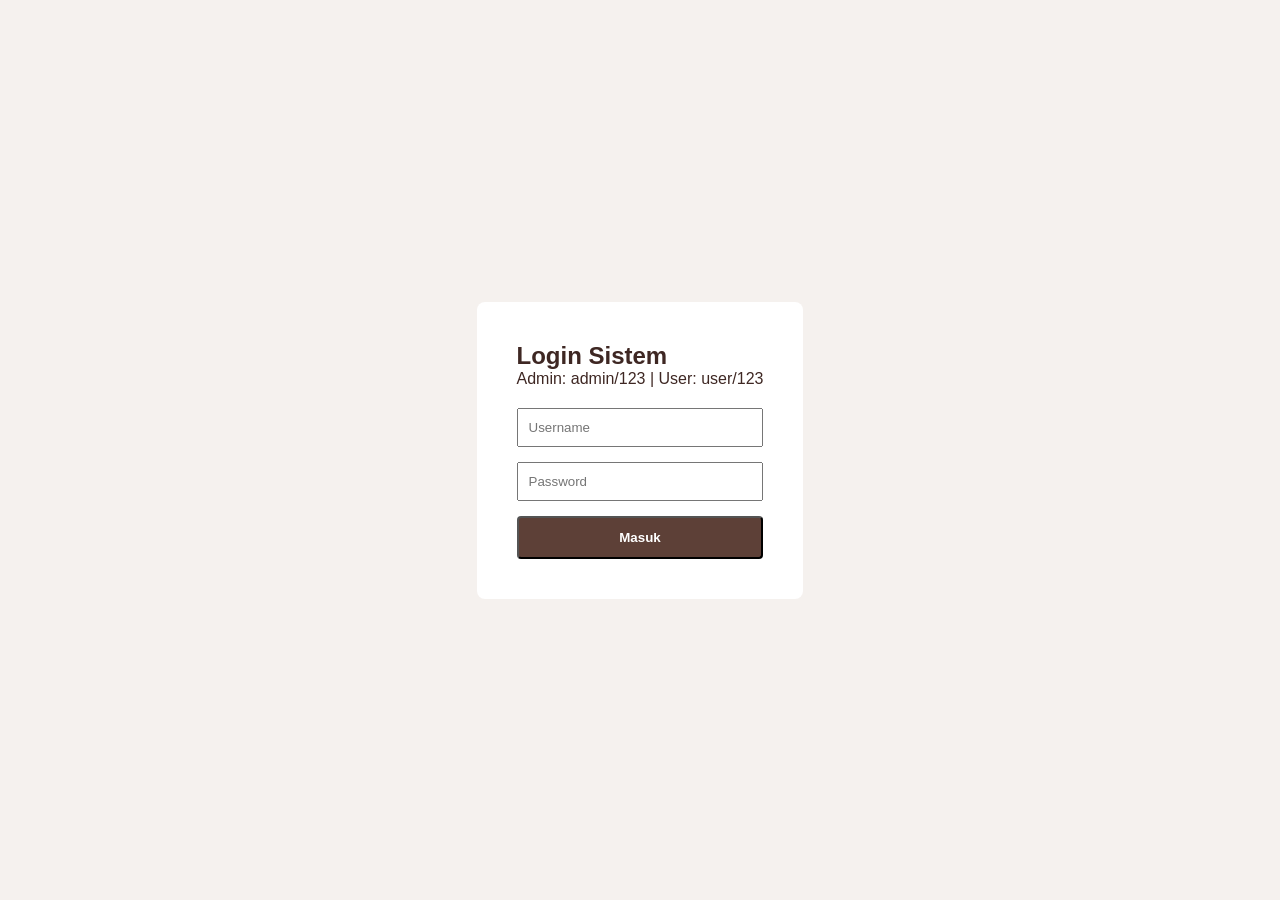
==== admin.html @ b9787762 "Upload pertama: UTS IA" ====
<!DOCTYPE html>
<html lang="id">
<head>
    <meta charset="UTF-8">
    <title>Admin Dashboard</title>
    <link rel="stylesheet" href="style.css">
</head>
<body>
    <header class="navbar">
        <div class="logo">Admin Panel</div>
        <nav class="nav-links">
            <a href="#" onclick="logout()">Logout</a>
        </nav>
    </header>

    <div style="padding: 40px 5%;">
        <h2>Tambah Barang (Create)</h2>
        <form id="form-add-product" style="display: flex; gap: 10px; margin-bottom: 30px;">
            <input type="text" id="prod-name" placeholder="Nama Barang" required>
            <input type="number" id="prod-price" placeholder="Harga" required>
            <select id="prod-cat">
                <option value="pria">Pria</option>
                <option value="wanita">Wanita</option>
            </select>
            <input type="text" id="prod-icon" placeholder="Emoji (cth: ⛺)" required>
            <button type="submit" class="btn-primary">Upload Barang</button>
        </form>

        <h2>Daftar Barang (Read & Delete)</h2>
        <table border="1" width="100%" cellpadding="10" style="margin-bottom: 40px; text-align: left;">
            <thead><tr><th>ID</th><th>Ikon</th><th>Nama</th><th>Harga</th><th>Kategori</th><th>Aksi</th></tr></thead>
            <tbody id="admin-product-list"></tbody>
        </table>

        <h2>Status Pembayaran Pembeli</h2>
        <table border="1" width="100%" cellpadding="10" style="text-align: left;">
            <thead><tr><th>ID Order</th><th>Pembeli</th><th>Total Pembayaran</th><th>Status</th></tr></thead>
            <tbody id="admin-order-list"></tbody>
        </table>
    </div>

    <script src="app.js"></script>
</body>
</html>
---- style.css ----
:root {
    --brown-dark: #3E2723;   /* Cokelat sangat tua */
    --brown-main: #5D4037;   /* Cokelat utama */
    --brown-light: #8D6E63;  /* Cokelat terang untuk hover */
    --bg-color: #F5F1EE;     /* Krem keabu-abuan untuk background */
    --white: #FFFFFF;
}

* {
    margin: 0;
    padding: 0;
    box-sizing: border-box;
}

body {
    font-family: 'Montserrat', sans-serif;
    background-color: var(--bg-color);
    color: var(--brown-dark);
}

/* Navigasi */
.navbar {
    display: flex;
    justify-content: space-between;
    align-items: center;
    background-color: var(--white);
    padding: 15px 5%;
    position: sticky;
    top: 0;
    z-index: 1000;
    box-shadow: 0 2px 10px rgba(93, 64, 55, 0.1);
}

.logo {
    font-size: 1.5rem;
    font-weight: 700;
    color: var(--brown-main);
    letter-spacing: 1px;
}

.nav-links a {
    text-decoration: none;
    color: var(--brown-main);
    margin: 0 15px;
    font-weight: 600;
    transition: color 0.3s;
}

.nav-links a:hover {
    color: var(--brown-light);
}

.nav-icons {
    display: flex;
    gap: 20px;
    font-size: 1.2rem;
    color: var(--brown-main);
}

.nav-icons i {
    cursor: pointer;
    transition: transform 0.2s;
}

.nav-icons i:hover {
    transform: scale(1.1);
}

.cart-icon {
    position: relative;
    cursor: pointer;
}

#cart-count {
    position: absolute;
    top: -8px;
    right: -10px;
    background-color: #D84315; /* Aksen oranye-cokelat kemerahan */
    color: white;
    font-size: 0.7rem;
    font-weight: bold;
    padding: 2px 6px;
    border-radius: 50%;
}

/* Hero Section */
.hero {
    height: 70vh;
    background: linear-gradient(rgba(62, 39, 35, 0.6), rgba(62, 39, 35, 0.6)), url('https://images.unsplash.com/photo-1523987355523-c7b5b0dd90a7?ixlib=rb-4.0.3&auto=format&fit=crop&w=1920&q=80') center/cover;
    display: flex;
    align-items: center;
    padding: 0 5%;
}

.hero-text {
    max-width: 500px;
    color: var(--white);
}

.hero-text h1 {
    font-size: 3rem;
    margin-bottom: 15px;
    line-height: 1.2;
}

.hero-text p {
    font-size: 1.1rem;
    margin-bottom: 25px;
}

.btn-primary {
    display: inline-block;
    padding: 12px 25px;
    background-color: var(--brown-main);
    color: var(--white);
    text-decoration: none;
    font-weight: 600;
    border-radius: 4px;
    transition: background 0.3s;
}

.btn-primary:hover {
    background-color: var(--brown-light);
}

/* Categories */
.categories {
    display: flex;
    justify-content: center;
    gap: 15px;
    padding: 40px 5%;
    flex-wrap: wrap;
}

.cat-card {
    background-color: var(--white);
    padding: 15px 30px;
    border: 1px solid #d7ccc8;
    border-radius: 30px;
    font-weight: 600;
    color: var(--brown-main);
    cursor: pointer;
    transition: all 0.3s ease;
}

.cat-card:hover {
    background-color: var(--brown-main);
    color: var(--white);
    border-color: var(--brown-main);
}

/* Products */
.products {
    padding: 20px 5% 60px;
}

.products h2 {
    text-align: center;
    margin-bottom: 40px;
    font-size: 2rem;
}

.product-grid {
    display: grid;
    grid-template-columns: repeat(auto-fit, minmax(250px, 1fr));
    gap: 30px;
}

.product-card {
    background-color: var(--white);
    border-radius: 8px;
    overflow: hidden;
    box-shadow: 0 4px 6px rgba(0,0,0,0.05);
    transition: transform 0.3s ease, box-shadow 0.3s ease;
    border: 1px solid #efebe9;
}

.product-card:hover {
    transform: translateY(-8px);
    box-shadow: 0 12px 20px rgba(93, 64, 55, 0.15);
}

.img-placeholder {
    height: 200px;
    background-color: #d7ccc8;
    display: flex;
    align-items: center;
    justify-content: center;
    font-size: 4rem;
}

.product-info {
    padding: 20px;
    text-align: center;
}

.product-info h3 {
    font-size: 1.1rem;
    margin-bottom: 10px;
}

.price {
    font-weight: 700;
    color: var(--brown-main);
    margin-bottom: 15px;
    font-size: 1.2rem;
}

.btn-cart {
    width: 100%;
    padding: 10px;
    background-color: transparent;
    border: 2px solid var(--brown-main);
    color: var(--brown-main);
    font-weight: 600;
    border-radius: 4px;
    cursor: pointer;
    transition: all 0.3s ease;
}

.btn-cart:hover {
    background-color: var(--brown-main);
    color: var(--white);
}

/* Footer */
footer {
    background-color: var(--brown-dark);
    color: #d7ccc8;
    padding: 40px 5% 20px;
}

.footer-content {
    display: flex;
    justify-content: space-between;
    flex-wrap: wrap;
    margin-bottom: 30px;
}

.footer-brand {
    font-size: 1.5rem;
    font-weight: 700;
    color: var(--white);
}

.footer-links p {
    margin-bottom: 10px;
    cursor: pointer;
}

.footer-links p:hover {
    color: var(--white);
}

.footer-bottom {
    text-align: center;
    border-top: 1px solid #5D4037;
    padding-top: 20px;
    font-size: 0.9rem;
}

/* Toast Notification */
.toast {
    visibility: hidden;
    min-width: 250px;
    background-color: var(--brown-main);
    color: #fff;
    text-align: center;
    border-radius: 5px;
    padding: 16px;
    position: fixed;
    z-index: 1001;
    left: 50%;
    bottom: 30px;
    transform: translateX(-50%);
    font-size: 1rem;
    box-shadow: 0 4px 10px rgba(0,0,0,0.2);
}

.toast.show {
    visibility: visible;
    animation: fadein 0.5s, fadeout 0.5s 2.5s;
}

@keyframes fadein {
    from {bottom: 0; opacity: 0;}
    to {bottom: 30px; opacity: 1;}
}

@keyframes fadeout {
    from {bottom: 30px; opacity: 1;}
    to {bottom: 0; opacity: 0;}
}

/* Penanda Menu Aktif */
.nav-links a.active {
    color: #D84315; /* Warna oranye kecokelatan untuk menu aktif */
    border-bottom: 2px solid #D84315;
    padding-bottom: 5px;
}

/* --- UPDATE GAMBAR PRODUK --- */
.product-image {
    width: 100%;
    height: 250px;
    object-fit: cover; /* Agar gambar tidak gepeng */
    border-bottom: 1px solid #efebe9;
}

/* --- UI KERANJANG MODERN --- */
.cart-wrapper {
    display: flex;
    gap: 30px;
    align-items: flex-start;
}

.cart-items {
    flex: 2;
    display: flex;
    flex-direction: column;
    gap: 15px;
}

.cart-item-card {
    display: flex;
    align-items: center;
    background: var(--white);
    padding: 15px;
    border-radius: 8px;
    box-shadow: 0 2px 5px rgba(0,0,0,0.05);
    border: 1px solid #efebe9;
    gap: 20px;
}

.cart-item-card img {
    width: 100px;
    height: 100px;
    object-fit: cover;
    border-radius: 6px;
}

.cart-item-info {
    flex: 1;
}

.cart-item-info h4 {
    color: var(--brown-dark);
    margin-bottom: 5px;
}

.cart-item-info p {
    color: var(--brown-main);
    font-weight: 600;
}

.cart-qty-controls {
    display: flex;
    align-items: center;
    gap: 10px;
    background: var(--bg-color);
    padding: 5px 10px;
    border-radius: 5px;
}

.cart-qty-controls button {
    background: none;
    border: none;
    font-size: 1.2rem;
    cursor: pointer;
    color: var(--brown-dark);
    font-weight: bold;
}

.btn-delete {
    background-color: #ffebee;
    color: #c62828;
    border: none;
    padding: 10px;
    border-radius: 5px;
    cursor: pointer;
    transition: 0.3s;
}

.btn-delete:hover {
    background-color: #ef9a9a;
}

.cart-summary {
    flex: 1;
    background: var(--white);
    padding: 25px;
    border-radius: 8px;
    box-shadow: 0 4px 10px rgba(0,0,0,0.05);
    border: 1px solid #efebe9;
    position: sticky;
    top: 100px;
}

.cart-summary h3 {
    margin-bottom: 20px;
    color: var(--brown-dark);
    border-bottom: 1px solid #d7ccc8;
    padding-bottom: 10px;
}

.summary-row {
    display: flex;
    justify-content: space-between;
    margin-bottom: 20px;
    font-size: 1.2rem;
    font-weight: bold;
    color: var(--brown-main);
}

/* Responsif untuk HP */
@media screen and (max-width: 768px) {
    .cart-wrapper {
        flex-direction: column;
    }
    .cart-item-card {
        flex-direction: column;
        text-align: center;
    }
}
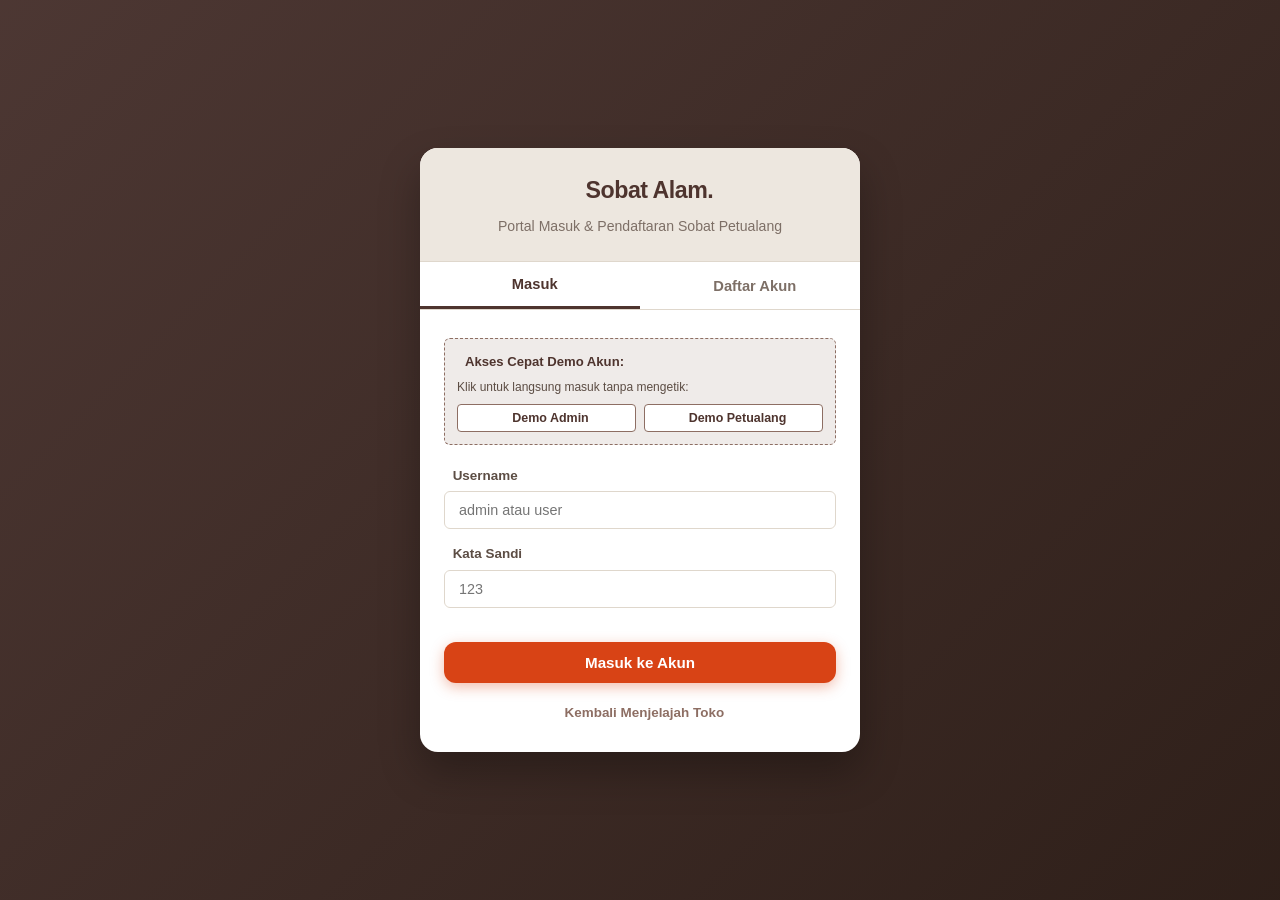
==== commit 4c888a19: "Update fitur dan tampilan" ====
--- a/admin.html
+++ b/admin.html
@@ -2,42 +2,300 @@
 <html lang="id">
 <head>
     <meta charset="UTF-8">
-    <title>Admin Dashboard</title>
+    <meta name="viewport" content="width=device-width, initial-scale=1.0">
+    <title>Admin Dashboard - Sobat Alam</title>
     <link rel="stylesheet" href="style.css">
+    <link rel="preconnect" href="https://fonts.googleapis.com">
+    <link rel="preconnect" href="https://fonts.gstatic.com" crossorigin>
+    <link href="https://fonts.googleapis.com/css2?family=Montserrat:wght@400;500;600;700;800&display=swap" rel="stylesheet">
+    <link rel="stylesheet" href="https://cdnjs.cloudflare.com/ajax/libs/font-awesome/6.4.0/css/all.min.css">
 </head>
 <body>
-    <header class="navbar">
-        <div class="logo">Admin Panel</div>
-        <nav class="nav-links">
-            <a href="#" onclick="logout()">Logout</a>
-        </nav>
+    <!-- Navbar Atas Admin -->
+    <header class="navbar" style="background:#2b1810; border-bottom:1px solid #4a2c20;">
+        <div style="display:flex; align-items:center; gap:16px;">
+            <a href="admin.html" class="logo" style="color:#fff;">
+                <i class="fas fa-mountain-sun" style="color:#f6c88b;"></i>
+                <span>Sobat Alam <small style="font-size:0.75rem; background:rgba(255,255,255,0.15); padding:2px 8px; border-radius:4px; font-weight:600;">Admin Panel</small></span>
+            </a>
+        </div>
+        <div class="nav-actions">
+            <a href="index.html" class="btn btn-sm btn-outline-light" title="Buka Toko Pengunjung" target="_blank">
+                <i class="fas fa-arrow-up-right-from-square"></i> Lihat Toko
+            </a>
+            <button onclick="logout()" class="btn btn-sm btn-primary" title="Keluar">
+                <i class="fas fa-sign-out-alt"></i> Logout
+            </button>
+        </div>
     </header>
 
-    <div style="padding: 40px 5%;">
-        <h2>Tambah Barang (Create)</h2>
-        <form id="form-add-product" style="display: flex; gap: 10px; margin-bottom: 30px;">
-            <input type="text" id="prod-name" placeholder="Nama Barang" required>
-            <input type="number" id="prod-price" placeholder="Harga" required>
-            <select id="prod-cat">
-                <option value="pria">Pria</option>
-                <option value="wanita">Wanita</option>
-            </select>
-            <input type="text" id="prod-icon" placeholder="Emoji (cth: ⛺)" required>
-            <button type="submit" class="btn-primary">Upload Barang</button>
-        </form>
-
-        <h2>Daftar Barang (Read & Delete)</h2>
-        <table border="1" width="100%" cellpadding="10" style="margin-bottom: 40px; text-align: left;">
-            <thead><tr><th>ID</th><th>Ikon</th><th>Nama</th><th>Harga</th><th>Kategori</th><th>Aksi</th></tr></thead>
-            <tbody id="admin-product-list"></tbody>
-        </table>
-
-        <h2>Status Pembayaran Pembeli</h2>
-        <table border="1" width="100%" cellpadding="10" style="text-align: left;">
-            <thead><tr><th>ID Order</th><th>Pembeli</th><th>Total Pembayaran</th><th>Status</th></tr></thead>
-            <tbody id="admin-order-list"></tbody>
-        </table>
+    <div class="admin-layout">
+        <!-- Sidebar Menu Navigasi -->
+        <aside class="admin-sidebar">
+            <div class="admin-sidebar-header">
+                <h3>Navigasi Admin</h3>
+                <p style="font-size:0.78rem; opacity:0.8; margin-top:4px;">Kelola inventaris & transaksi</p>
+            </div>
+            <nav class="admin-nav">
+                <button class="admin-nav-item active" data-tab="products" onclick="switchAdminTab('products')">
+                    <i class="fas fa-boxes-stacked"></i> Kelola Produk
+                </button>
+                <button class="admin-nav-item" data-tab="orders" onclick="switchAdminTab('orders')">
+                    <i class="fas fa-clipboard-list"></i> Pesanan Masuk
+                </button>
+                <button class="admin-nav-item" data-tab="settings" onclick="switchAdminTab('settings')">
+                    <i class="fas fa-sliders"></i> Pemeliharaan Sistem
+                </button>
+            </nav>
+            <div style="margin-top:auto; padding-top:20px; border-top:1px solid rgba(255,255,255,0.1); font-size:0.8rem; opacity:0.7;">
+                Sobat Alam v2.0 Enterprise
+            </div>
+        </aside>
+
+        <!-- Main Content Area -->
+        <main class="admin-main">
+            <!-- Statistik Ringkasan (KPI Dashboard) -->
+            <div id="admin-stats" class="admin-stats-grid">
+                <div class="stat-card">
+                    <div class="stat-icon green"><i class="fas fa-box-archive"></i></div>
+                    <div class="stat-details">
+                        <h4>Total Produk Aktif</h4>
+                        <div class="stat-number" id="stat-total-products">0</div>
+                    </div>
+                </div>
+                <div class="stat-card">
+                    <div class="stat-icon orange"><i class="fas fa-cart-shopping"></i></div>
+                    <div class="stat-details">
+                        <h4>Total Pesanan</h4>
+                        <div class="stat-number" id="stat-total-orders">0</div>
+                    </div>
+                </div>
+                <div class="stat-card">
+                    <div class="stat-icon blue"><i class="fas fa-money-bill-wave"></i></div>
+                    <div class="stat-details">
+                        <h4>Total Omzet Masuk</h4>
+                        <div class="stat-number" id="stat-total-revenue">Rp 0</div>
+                    </div>
+                </div>
+                <div class="stat-card">
+                    <div class="stat-icon yellow"><i class="fas fa-users"></i></div>
+                    <div class="stat-details">
+                        <h4>Pengguna Terdaftar</h4>
+                        <div class="stat-number" id="stat-total-users">0</div>
+                    </div>
+                </div>
+            </div>
+
+            <!-- TAB 1: KELOLA PRODUK (CRUD) -->
+            <section id="admin-sec-products">
+                <div class="table-container">
+                    <div class="table-header-bar">
+                        <div>
+                            <h3>Inventaris & Katalog Produk</h3>
+                            <p style="font-size:0.85rem; color:var(--text-muted);">Tambah produk baru, ubah rincian harga/stok, atau hapus item</p>
+                        </div>
+                        <div style="display:flex; gap:12px; align-items:center;">
+                            <input type="text" id="admin-prod-search" class="form-control" placeholder="Cari produk..." oninput="renderAdminProductsList()" style="width:220px; padding:8px 12px;">
+                            <button class="btn btn-sm btn-primary" onclick="openModal('modal-add-product')">
+                                <i class="fas fa-plus"></i> Tambah Produk Baru
+                            </button>
+                        </div>
+                    </div>
+
+                    <div style="overflow-x:auto;">
+                        <table class="admin-table">
+                            <thead>
+                                <tr>
+                                    <th>ID</th>
+                                    <th>Foto</th>
+                                    <th>Nama Produk & Tipe</th>
+                                    <th>Harga</th>
+                                    <th>Stok</th>
+                                    <th>Rating</th>
+                                    <th>Aksi</th>
+                                </tr>
+                            </thead>
+                            <tbody id="admin-product-table-body">
+                                <!-- Data diisi oleh app.js -->
+                            </tbody>
+                        </table>
+                    </div>
+                </div>
+            </section>
+
+            <!-- TAB 2: KELOLA PESANAN & TRANSAKSI -->
+            <section id="admin-sec-orders" style="display:none;">
+                <div class="table-container">
+                    <div class="table-header-bar">
+                        <div>
+                            <h3>Daftar Pesanan & Transaksi Pembeli</h3>
+                            <p style="font-size:0.85rem; color:var(--text-muted);">Pantau status pembayaran dan perbarui tahapan pengiriman</p>
+                        </div>
+                    </div>
+
+                    <div style="overflow-x:auto;">
+                        <table class="admin-table">
+                            <thead>
+                                <tr>
+                                    <th>No. Invoice</th>
+                                    <th>Pembeli & Kontak</th>
+                                    <th>Rincian Barang</th>
+                                    <th>Total Bayar</th>
+                                    <th>Status Pesanan</th>
+                                    <th>Aksi</th>
+                                </tr>
+                            </thead>
+                            <tbody id="admin-orders-table-body">
+                                <!-- Data diisi oleh app.js -->
+                            </tbody>
+                        </table>
+                    </div>
+                </div>
+            </section>
+
+            <!-- TAB 3: PENGATURAN & RESET SISTEM -->
+            <section id="admin-sec-settings" style="display:none;">
+                <div class="table-container" style="padding:30px;">
+                    <h3 style="color:var(--primary-forest); margin-bottom:12px;">Pemeliharaan Sistem & Demo Data</h3>
+                    <p style="color:var(--text-secondary); margin-bottom:24px; font-size:0.92rem;">
+                        Jika Anda ingin mengembalikan data produk ke katalog bawaan awal atau mengosongkan riwayat pesanan uji coba untuk presentasi, gunakan tombol di bawah ini:
+                    </p>
+                    <button class="btn btn-outline-forest" onclick="resetDatabaseToDefault()" style="border-color:var(--danger); color:var(--danger);">
+                        <i class="fas fa-rotate"></i> Reset Database ke Kondisi Default Demo
+                    </button>
+                </div>
+            </section>
+        </main>
     </div>
+
+    <!-- MODAL TAMBAH PRODUK BARU -->
+    <div id="modal-add-product" class="modal-overlay">
+        <div class="modal-box" style="max-width: 650px;">
+            <button class="modal-close-btn" onclick="closeModal('modal-add-product')"><i class="fas fa-times"></i></button>
+            <div style="padding: 26px;">
+                <h3 style="color:var(--primary-forest); font-size:1.35rem; margin-bottom:16px;">
+                    <i class="fas fa-circle-plus" style="color:var(--forest-accent);"></i> Tambah Produk Baru
+                </h3>
+                <form id="form-add-product">
+                    <div class="form-group">
+                        <label for="prod-name">Nama Produk</label>
+                        <input type="text" id="prod-name" class="form-control" placeholder="Contoh: Tenda Ultralight Pro 2P" required>
+                    </div>
+                    <div class="form-row">
+                        <div class="form-group">
+                            <label for="prod-price">Harga (Rupiah)</label>
+                            <input type="number" id="prod-price" class="form-control" placeholder="Contoh: 850000" required>
+                        </div>
+                        <div class="form-group">
+                            <label for="prod-stock">Jumlah Stok</label>
+                            <input type="number" id="prod-stock" class="form-control" placeholder="Contoh: 15" value="10" required>
+                        </div>
+                    </div>
+                    <div class="form-row">
+                        <div class="form-group">
+                            <label for="prod-cat">Kategori Gender</label>
+                            <select id="prod-cat" class="form-control">
+                                <option value="pria">Pria</option>
+                                <option value="wanita">Wanita</option>
+                                <option value="unisex">Unisex / Umum</option>
+                            </select>
+                        </div>
+                        <div class="form-group">
+                            <label for="prod-type">Tipe Produk</label>
+                            <select id="prod-type" class="form-control">
+                                <option value="tenda">Tenda & Shelter</option>
+                                <option value="carrier">Tas Carrier</option>
+                                <option value="sepatu">Sepatu Trekking</option>
+                                <option value="pakaian">Pakaian & Jaket</option>
+                                <option value="alat">Alat Camping & Masak</option>
+                                <option value="aksesoris">Aksesoris & Matras</option>
+                            </select>
+                        </div>
+                    </div>
+                    <div class="form-group">
+                        <label for="prod-img">URL Gambar Produk (Link Online)</label>
+                        <input type="url" id="prod-img" class="form-control" placeholder="https://images.unsplash.com/photo-..." value="https://images.unsplash.com/photo-1478131143081-80f7f84ca84d?w=600&q=80" required>
+                    </div>
+                    <div class="form-group">
+                        <label for="prod-desc">Deskripsi & Spesifikasi Produk</label>
+                        <textarea id="prod-desc" class="form-control" rows="3" placeholder="Jelaskan fitur unggulan, bahan, dan kapasitas produk..."></textarea>
+                    </div>
+                    <div style="display:flex; justify-content:flex-end; gap:12px; margin-top:20px;">
+                        <button type="button" class="btn btn-outline-forest" onclick="closeModal('modal-add-product')">Batal</button>
+                        <button type="submit" class="btn btn-primary"><i class="fas fa-save"></i> Simpan Produk</button>
+                    </div>
+                </form>
+            </div>
+        </div>
+    </div>
+
+    <!-- MODAL EDIT PRODUK (UPDATE) -->
+    <div id="modal-edit-product" class="modal-overlay">
+        <div class="modal-box" style="max-width: 650px;">
+            <button class="modal-close-btn" onclick="closeModal('modal-edit-product')"><i class="fas fa-times"></i></button>
+            <div style="padding: 26px;">
+                <h3 style="color:var(--primary-forest); font-size:1.35rem; margin-bottom:16px;">
+                    <i class="fas fa-pen-to-square" style="color:var(--forest-accent);"></i> Edit Data Produk
+                </h3>
+                <form id="form-edit-product">
+                    <input type="hidden" id="edit-prod-id">
+                    <div class="form-group">
+                        <label for="edit-prod-name">Nama Produk</label>
+                        <input type="text" id="edit-prod-name" class="form-control" required>
+                    </div>
+                    <div class="form-row">
+                        <div class="form-group">
+                            <label for="edit-prod-price">Harga (Rupiah)</label>
+                            <input type="number" id="edit-prod-price" class="form-control" required>
+                        </div>
+                        <div class="form-group">
+                            <label for="edit-prod-stock">Jumlah Stok</label>
+                            <input type="number" id="edit-prod-stock" class="form-control" required>
+                        </div>
+                    </div>
+                    <div class="form-row">
+                        <div class="form-group">
+                            <label for="edit-prod-cat">Kategori Gender</label>
+                            <select id="edit-prod-cat" class="form-control">
+                                <option value="pria">Pria</option>
+                                <option value="wanita">Wanita</option>
+                                <option value="unisex">Unisex / Umum</option>
+                            </select>
+                        </div>
+                        <div class="form-group">
+                            <label for="edit-prod-type">Tipe Produk</label>
+                            <select id="edit-prod-type" class="form-control">
+                                <option value="tenda">Tenda & Shelter</option>
+                                <option value="carrier">Tas Carrier</option>
+                                <option value="sepatu">Sepatu Trekking</option>
+                                <option value="pakaian">Pakaian & Jaket</option>
+                                <option value="alat">Alat Camping & Masak</option>
+                                <option value="aksesoris">Aksesoris & Matras</option>
+                            </select>
+                        </div>
+                    </div>
+                    <div class="form-group">
+                        <label for="edit-prod-img">URL Gambar Produk</label>
+                        <input type="url" id="edit-prod-img" class="form-control" required>
+                    </div>
+                    <div class="form-group">
+                        <label for="edit-prod-desc">Deskripsi Produk</label>
+                        <textarea id="edit-prod-desc" class="form-control" rows="3"></textarea>
+                    </div>
+                    <div style="display:flex; justify-content:flex-end; gap:12px; margin-top:20px;">
+                        <button type="button" class="btn btn-outline-forest" onclick="closeModal('modal-edit-product')">Batal</button>
+                        <button type="submit" class="btn btn-primary"><i class="fas fa-check"></i> Perbarui Produk</button>
+                    </div>
+                </form>
+            </div>
+        </div>
+    </div>
+
+    <!-- Modal Detail Pesanan Khusus Admin (Tetap di Admin Panel) -->
+    <div id="admin-order-modal" class="modal-overlay"></div>
+
+    <!-- Modal Invoice Bukti Pembelian -->
+    <div id="invoice-modal" class="modal-overlay"></div>
 
     <script src="app.js"></script>
 </body>
--- a/style.css
+++ b/style.css
@@ -1,424 +1,2153 @@
+/* ===================================================================
+   SOBAT ALAM - OUTDOOR & CAMPING GEAR E-COMMERCE STYLESHEET
+   Aesthetic: Warm Earth Wood & Deep Coffee Brown (Modern, Clean, Responsive)
+   =================================================================== */
+
 :root {
-    --brown-dark: #3E2723;   /* Cokelat sangat tua */
-    --brown-main: #5D4037;   /* Cokelat utama */
-    --brown-light: #8D6E63;  /* Cokelat terang untuk hover */
-    --bg-color: #F5F1EE;     /* Krem keabu-abuan untuk background */
-    --white: #FFFFFF;
-}
-
+    /* Brand Brown Palette (Modern Earth & Leather Wood) */
+    --primary-brown: #4e342e;          /* Cokelat Tua Elegan */
+    --primary-brown-hover: #3e2723;    /* Cokelat Kopi Pekat */
+    --brown-main: #5d4037;             /* Cokelat Utama */
+    --brown-light: #8d6e63;            /* Cokelat Terang / Tawny */
+    --brown-accent: #a1887f;           /* Cokelat Aksen Lembut */
+    --brown-soft: #efebe9;             /* Krem Cokelat Muda */
+    
+    /* Mappings for class/variable compatibility */
+    --primary-forest: var(--primary-brown);
+    --primary-forest-hover: var(--primary-brown-hover);
+    --forest-light: var(--brown-main);
+    --forest-accent: var(--brown-light);
+    --forest-soft: var(--brown-soft);
+    
+    /* Earth & Warm Accent */
+    --earth-orange: #d84315;           /* Terakota Hangat */
+    --earth-orange-hover: #bf360c;
+    --earth-warm: #e07a5f;
+    --earth-soft: #fbe9e7;
+    --amber-tag: #d97706;
+    
+    /* Neutral & Backgrounds */
+    --bg-main: #f8f5f0;                /* Krem Cerah Alami */
+    --bg-card: #ffffff;
+    --bg-muted: #ede7df;               /* Krem Sedang */
+    --border-color: #dfd7cc;           /* Garis Pembatas Lembut */
+    --border-light: #ece5dc;
+    
+    /* Typography Colors */
+    --text-primary: #2d241e;           /* Cokelat Gelap / Espresso */
+    --text-secondary: #5c4d44;
+    --text-muted: #7d6f66;
+    --text-light: #fdfcfb;
+    
+    /* Functional Status */
+    --success: #2e7d32;
+    --success-bg: #e8f5e9;
+    --warning: #b45309;
+    --warning-bg: #fef3c7;
+    --danger: #c62828;
+    --danger-bg: #ffebee;
+    --info: #0277bd;
+    --info-bg: #e1f5fe;
+
+    /* Shadows & Radii */
+    --radius-sm: 6px;
+    --radius-md: 12px;
+    --radius-lg: 18px;
+    --radius-full: 9999px;
+    --shadow-sm: 0 1px 3px rgba(62, 39, 35, 0.06), 0 1px 2px rgba(62, 39, 35, 0.04);
+    --shadow-md: 0 4px 12px rgba(62, 39, 35, 0.09);
+    --shadow-lg: 0 12px 28px rgba(62, 39, 35, 0.13);
+    --shadow-hover: 0 16px 32px rgba(62, 39, 35, 0.18);
+    
+    --transition: all 0.25s cubic-bezier(0.4, 0, 0.2, 1);
+}
+
+/* Base Reset */
 * {
     margin: 0;
     padding: 0;
     box-sizing: border-box;
 }
 
+html {
+    scroll-behavior: smooth;
+}
+
 body {
     font-family: 'Montserrat', sans-serif;
-    background-color: var(--bg-color);
-    color: var(--brown-dark);
-}
-
-/* Navigasi */
+    background-color: var(--bg-main);
+    color: var(--text-primary);
+    line-height: 1.6;
+    min-height: 100vh;
+    display: flex;
+    flex-direction: column;
+}
+
+main {
+    flex: 1;
+}
+
+a {
+    color: inherit;
+    text-decoration: none;
+}
+
+img {
+    max-width: 100%;
+    display: block;
+}
+
+button, input, select, textarea {
+    font-family: inherit;
+}
+
+/* ===================================================================
+   NAVBAR & HEADER
+   =================================================================== */
 .navbar {
-    display: flex;
-    justify-content: space-between;
-    align-items: center;
-    background-color: var(--white);
-    padding: 15px 5%;
     position: sticky;
     top: 0;
     z-index: 1000;
-    box-shadow: 0 2px 10px rgba(93, 64, 55, 0.1);
+    background: rgba(255, 255, 255, 0.96);
+    backdrop-filter: blur(10px);
+    border-bottom: 1px solid var(--border-color);
+    padding: 14px 6%;
+    display: flex;
+    justify-content: space-between;
+    align-items: center;
+    transition: var(--transition);
 }
 
 .logo {
-    font-size: 1.5rem;
-    font-weight: 700;
-    color: var(--brown-main);
-    letter-spacing: 1px;
+    display: flex;
+    align-items: center;
+    gap: 10px;
+    font-size: 1.45rem;
+    font-weight: 800;
+    color: var(--primary-brown);
+    letter-spacing: -0.5px;
+    text-decoration: none;
+}
+
+.logo i {
+    color: var(--brown-light);
+    font-size: 1.6rem;
+}
+
+.nav-links {
+    display: flex;
+    align-items: center;
+    gap: 28px;
+    list-style: none;
 }
 
 .nav-links a {
-    text-decoration: none;
-    color: var(--brown-main);
-    margin: 0 15px;
+    color: var(--text-secondary);
     font-weight: 600;
-    transition: color 0.3s;
+    font-size: 0.95rem;
+    padding: 6px 2px;
+    position: relative;
+    transition: var(--transition);
 }
 
 .nav-links a:hover {
-    color: var(--brown-light);
-}
-
-.nav-icons {
-    display: flex;
-    gap: 20px;
-    font-size: 1.2rem;
-    color: var(--brown-main);
-}
-
-.nav-icons i {
+    color: var(--primary-brown);
+}
+
+.nav-links a.active {
+    color: var(--earth-orange);
+    font-weight: 700;
+}
+
+.nav-links a.active::after {
+    content: '';
+    position: absolute;
+    bottom: -4px;
+    left: 0;
+    width: 100%;
+    height: 3px;
+    background-color: var(--earth-orange);
+    border-radius: var(--radius-full);
+}
+
+/* Nav Actions Right */
+.nav-actions {
+    display: flex;
+    align-items: center;
+    gap: 16px;
+}
+
+.nav-btn-icon {
+    background: none;
+    border: none;
     cursor: pointer;
-    transition: transform 0.2s;
-}
-
-.nav-icons i:hover {
-    transform: scale(1.1);
+    color: var(--text-secondary);
+    font-size: 1.25rem;
+    padding: 8px;
+    border-radius: var(--radius-full);
+    display: flex;
+    align-items: center;
+    justify-content: center;
+    transition: var(--transition);
+    position: relative;
+}
+
+.nav-btn-icon:hover {
+    color: var(--primary-brown);
+    background-color: var(--brown-soft);
 }
 
 .cart-icon {
     position: relative;
-    cursor: pointer;
+    display: flex;
+    align-items: center;
+    justify-content: center;
 }
 
 #cart-count {
     position: absolute;
-    top: -8px;
-    right: -10px;
-    background-color: #D84315; /* Aksen oranye-cokelat kemerahan */
-    color: white;
-    font-size: 0.7rem;
-    font-weight: bold;
-    padding: 2px 6px;
+    top: -6px;
+    right: -8px;
+    background-color: var(--earth-orange);
+    color: var(--text-light);
+    font-size: 0.72rem;
+    font-weight: 700;
+    min-width: 20px;
+    height: 20px;
+    border-radius: var(--radius-full);
+    display: flex;
+    align-items: center;
+    justify-content: center;
+    padding: 0 4px;
+    box-shadow: 0 2px 4px rgba(216, 67, 21, 0.3);
+}
+
+/* User Account Profile Pill */
+.user-profile-menu {
+    position: relative;
+}
+
+.user-badge-btn {
+    display: flex;
+    align-items: center;
+    gap: 8px;
+    padding: 6px 14px;
+    background: var(--bg-muted);
+    border: 1px solid var(--border-color);
+    border-radius: var(--radius-full);
+    color: var(--primary-brown);
+    font-size: 0.88rem;
+    font-weight: 600;
+    cursor: pointer;
+    transition: var(--transition);
+}
+
+.user-badge-btn:hover {
+    background: var(--brown-soft);
+    border-color: var(--brown-light);
+}
+
+.user-badge-btn .user-avatar {
+    width: 26px;
+    height: 26px;
+    background: var(--primary-brown);
+    color: #fff;
     border-radius: 50%;
-}
-
-/* Hero Section */
+    display: flex;
+    align-items: center;
+    justify-content: center;
+    font-size: 0.75rem;
+}
+
+.user-dropdown {
+    position: absolute;
+    right: 0;
+    top: calc(100% + 8px);
+    background: #fff;
+    border-radius: var(--radius-md);
+    box-shadow: var(--shadow-lg);
+    border: 1px solid var(--border-color);
+    width: 220px;
+    display: none;
+    flex-direction: column;
+    overflow: hidden;
+    z-index: 1010;
+}
+
+.user-dropdown.show {
+    display: flex;
+    animation: dropDownAnim 0.2s ease-out;
+}
+
+@keyframes dropDownAnim {
+    from { opacity: 0; transform: translateY(-8px); }
+    to { opacity: 1; transform: translateY(0); }
+}
+
+.user-dropdown-header {
+    padding: 14px;
+    background: var(--bg-muted);
+    border-bottom: 1px solid var(--border-color);
+}
+
+.user-dropdown-header .name {
+    font-weight: 700;
+    color: var(--primary-brown);
+    font-size: 0.95rem;
+}
+
+.user-dropdown-header .role-badge {
+    display: inline-block;
+    padding: 2px 8px;
+    border-radius: var(--radius-full);
+    font-size: 0.72rem;
+    font-weight: 700;
+    margin-top: 4px;
+    text-transform: uppercase;
+}
+
+.role-badge.admin {
+    background: #fef3c7;
+    color: #b45309;
+}
+
+.role-badge.user {
+    background: var(--brown-soft);
+    color: var(--primary-brown);
+}
+
+.user-dropdown a, .user-dropdown button {
+    display: flex;
+    align-items: center;
+    gap: 10px;
+    padding: 12px 16px;
+    color: var(--text-secondary);
+    font-size: 0.88rem;
+    font-weight: 600;
+    background: none;
+    border: none;
+    text-align: left;
+    width: 100%;
+    cursor: pointer;
+    transition: var(--transition);
+}
+
+.user-dropdown a:hover, .user-dropdown button:hover {
+    background: var(--bg-muted);
+    color: var(--primary-brown);
+}
+
+.user-dropdown .logout-item {
+    color: var(--danger);
+    border-top: 1px solid var(--border-color);
+}
+
+.user-dropdown .logout-item:hover {
+    background: var(--danger-bg);
+    color: var(--danger);
+}
+
+/* Mobile Toggle */
+.mobile-toggle {
+    display: none;
+    background: none;
+    border: none;
+    font-size: 1.4rem;
+    color: var(--primary-brown);
+    cursor: pointer;
+    padding: 6px;
+}
+
+/* ===================================================================
+   HERO SECTION
+   =================================================================== */
 .hero {
-    height: 70vh;
-    background: linear-gradient(rgba(62, 39, 35, 0.6), rgba(62, 39, 35, 0.6)), url('https://images.unsplash.com/photo-1523987355523-c7b5b0dd90a7?ixlib=rb-4.0.3&auto=format&fit=crop&w=1920&q=80') center/cover;
-    display: flex;
-    align-items: center;
-    padding: 0 5%;
-}
-
-.hero-text {
-    max-width: 500px;
-    color: var(--white);
-}
-
-.hero-text h1 {
-    font-size: 3rem;
-    margin-bottom: 15px;
-    line-height: 1.2;
-}
-
-.hero-text p {
+    position: relative;
+    min-height: 520px;
+    background: linear-gradient(135deg, rgba(62, 39, 35, 0.88) 0%, rgba(46, 28, 24, 0.85) 100%), 
+                url('https://images.unsplash.com/photo-1510312305653-8ed496efae75?w=1920&q=80') center/cover no-repeat;
+    display: flex;
+    align-items: center;
+    padding: 60px 6%;
+    color: var(--text-light);
+    overflow: hidden;
+}
+
+.hero-content {
+    max-width: 640px;
+    z-index: 2;
+}
+
+.hero-pill {
+    display: inline-flex;
+    align-items: center;
+    gap: 8px;
+    padding: 6px 14px;
+    background: rgba(255, 255, 255, 0.18);
+    border: 1px solid rgba(255, 255, 255, 0.3);
+    border-radius: var(--radius-full);
+    font-size: 0.82rem;
+    font-weight: 600;
+    letter-spacing: 0.5px;
+    margin-bottom: 20px;
+    backdrop-filter: blur(6px);
+}
+
+.hero h1 {
+    font-size: 3.1rem;
+    font-weight: 800;
+    line-height: 1.15;
+    margin-bottom: 18px;
+    letter-spacing: -1px;
+}
+
+.hero h1 span {
+    color: #f6c88b;
+}
+
+.hero p {
     font-size: 1.1rem;
-    margin-bottom: 25px;
+    opacity: 0.94;
+    margin-bottom: 30px;
+    line-height: 1.6;
+}
+
+.hero-cta {
+    display: flex;
+    gap: 16px;
+    flex-wrap: wrap;
+}
+
+/* Button System */
+.btn {
+    display: inline-flex;
+    align-items: center;
+    justify-content: center;
+    gap: 8px;
+    padding: 12px 26px;
+    font-size: 0.95rem;
+    font-weight: 600;
+    border-radius: var(--radius-md);
+    border: none;
+    cursor: pointer;
+    transition: var(--transition);
+    text-decoration: none;
 }
 
 .btn-primary {
+    background-color: var(--earth-orange);
+    color: #fff;
+    box-shadow: 0 4px 14px rgba(216, 67, 21, 0.35);
+}
+
+.btn-primary:hover {
+    background-color: var(--earth-orange-hover);
+    transform: translateY(-2px);
+    box-shadow: 0 6px 20px rgba(216, 67, 21, 0.45);
+}
+
+.btn-brown, .btn-forest {
+    background-color: var(--primary-brown);
+    color: #fff;
+}
+
+.btn-brown:hover, .btn-forest:hover {
+    background-color: var(--primary-brown-hover);
+    transform: translateY(-2px);
+}
+
+.btn-outline-light {
+    background: rgba(255, 255, 255, 0.12);
+    color: #fff;
+    border: 1px solid rgba(255, 255, 255, 0.4);
+    backdrop-filter: blur(4px);
+}
+
+.btn-outline-light:hover {
+    background: #fff;
+    color: var(--primary-brown);
+}
+
+.btn-outline-brown, .btn-outline-forest {
+    background: transparent;
+    color: var(--primary-brown);
+    border: 2px solid var(--primary-brown);
+}
+
+.btn-outline-brown:hover, .btn-outline-forest:hover {
+    background: var(--primary-brown);
+    color: #fff;
+}
+
+.btn-sm {
+    padding: 8px 16px;
+    font-size: 0.85rem;
+    border-radius: var(--radius-sm);
+}
+
+.btn-block {
+    width: 100%;
+}
+
+/* Features Highlights Bar */
+.features-bar {
+    display: grid;
+    grid-template-columns: repeat(auto-fit, minmax(220px, 1fr));
+    gap: 20px;
+    padding: 30px 6%;
+    background: #fff;
+    border-bottom: 1px solid var(--border-color);
+}
+
+.feature-box {
+    display: flex;
+    align-items: center;
+    gap: 16px;
+}
+
+.feature-box i {
+    width: 46px;
+    height: 46px;
+    background: var(--brown-soft);
+    color: var(--brown-main);
+    border-radius: 50%;
+    display: flex;
+    align-items: center;
+    justify-content: center;
+    font-size: 1.3rem;
+}
+
+.feature-box h4 {
+    font-size: 0.95rem;
+    font-weight: 700;
+    color: var(--primary-brown);
+    margin-bottom: 2px;
+}
+
+.feature-box p {
+    font-size: 0.82rem;
+    color: var(--text-muted);
+}
+
+/* ===================================================================
+   PAGE HEADER BANNER (FOR PRIA, WANITA, CART, ORDERS)
+   =================================================================== */
+.page-banner {
+    background: linear-gradient(135deg, var(--primary-brown) 0%, #2e1c12 100%);
+    color: #fff;
+    padding: 45px 6%;
+    position: relative;
+    overflow: hidden;
+}
+
+.page-banner-content {
+    max-width: 800px;
+    position: relative;
+    z-index: 2;
+}
+
+.page-banner-badge {
     display: inline-block;
-    padding: 12px 25px;
-    background-color: var(--brown-main);
-    color: var(--white);
-    text-decoration: none;
+    padding: 4px 12px;
+    background: rgba(255, 255, 255, 0.16);
+    border-radius: var(--radius-full);
+    font-size: 0.78rem;
+    font-weight: 700;
+    text-transform: uppercase;
+    letter-spacing: 0.5px;
+    margin-bottom: 12px;
+}
+
+.page-banner h1 {
+    font-size: 2.3rem;
+    font-weight: 800;
+    margin-bottom: 8px;
+}
+
+.page-banner p {
+    opacity: 0.92;
+    font-size: 1rem;
+}
+
+/* Breadcrumb */
+.breadcrumb {
+    display: flex;
+    align-items: center;
+    gap: 8px;
+    font-size: 0.84rem;
+    color: rgba(255, 255, 255, 0.75);
+    margin-top: 14px;
+}
+
+.breadcrumb a {
+    color: #fff;
     font-weight: 600;
-    border-radius: 4px;
-    transition: background 0.3s;
-}
-
-.btn-primary:hover {
-    background-color: var(--brown-light);
-}
-
-/* Categories */
-.categories {
-    display: flex;
-    justify-content: center;
-    gap: 15px;
-    padding: 40px 5%;
+}
+
+.breadcrumb a:hover {
+    text-decoration: underline;
+}
+
+/* ===================================================================
+   FILTER & CONTROLS TOOLBAR
+   =================================================================== */
+.catalog-toolbar {
+    padding: 30px 6% 10px;
+    display: flex;
+    flex-direction: column;
+    gap: 20px;
+}
+
+.toolbar-top {
+    display: flex;
+    justify-content: space-between;
+    align-items: center;
+    gap: 16px;
     flex-wrap: wrap;
 }
 
-.cat-card {
-    background-color: var(--white);
-    padding: 15px 30px;
-    border: 1px solid #d7ccc8;
-    border-radius: 30px;
+.search-input-box {
+    position: relative;
+    flex: 1;
+    max-width: 440px;
+    min-width: 260px;
+}
+
+.search-input-box input {
+    width: 100%;
+    padding: 12px 16px 12px 42px;
+    border: 1px solid var(--border-color);
+    border-radius: var(--radius-full);
+    background: #fff;
+    font-size: 0.92rem;
+    outline: none;
+    transition: var(--transition);
+}
+
+.search-input-box input:focus {
+    border-color: var(--brown-main);
+    box-shadow: 0 0 0 3px rgba(93, 64, 55, 0.14);
+}
+
+.search-input-box i {
+    position: absolute;
+    left: 16px;
+    top: 50%;
+    transform: translateY(-50%);
+    color: var(--text-muted);
+}
+
+.toolbar-filters {
+    display: flex;
+    align-items: center;
+    gap: 12px;
+    flex-wrap: wrap;
+}
+
+.sort-select {
+    padding: 10px 18px;
+    border: 1px solid var(--border-color);
+    border-radius: var(--radius-full);
+    background: #fff;
+    font-size: 0.88rem;
     font-weight: 600;
+    color: var(--text-secondary);
+    outline: none;
+    cursor: pointer;
+    transition: var(--transition);
+}
+
+.sort-select:focus {
+    border-color: var(--brown-main);
+}
+
+/* Category Filter Pills */
+.category-pills {
+    display: flex;
+    align-items: center;
+    gap: 10px;
+    overflow-x: auto;
+    padding-bottom: 6px;
+    scrollbar-width: none;
+}
+
+.category-pills::-webkit-scrollbar {
+    display: none;
+}
+
+.cat-pill {
+    padding: 8px 18px;
+    background: #fff;
+    border: 1px solid var(--border-color);
+    border-radius: var(--radius-full);
+    font-size: 0.88rem;
+    font-weight: 600;
+    color: var(--text-secondary);
+    cursor: pointer;
+    white-space: nowrap;
+    display: flex;
+    align-items: center;
+    gap: 8px;
+    transition: var(--transition);
+}
+
+.cat-pill i {
     color: var(--brown-main);
-    cursor: pointer;
-    transition: all 0.3s ease;
-}
-
-.cat-card:hover {
-    background-color: var(--brown-main);
-    color: var(--white);
-    border-color: var(--brown-main);
-}
-
-/* Products */
-.products {
-    padding: 20px 5% 60px;
-}
-
-.products h2 {
-    text-align: center;
-    margin-bottom: 40px;
-    font-size: 2rem;
+}
+
+.cat-pill:hover {
+    background: var(--brown-soft);
+    border-color: var(--brown-light);
+    color: var(--primary-brown);
+}
+
+.cat-pill.active {
+    background: var(--primary-brown);
+    border-color: var(--primary-brown);
+    color: #fff;
+}
+
+.cat-pill.active i {
+    color: #f6c88b;
+}
+
+/* ===================================================================
+   PRODUCT CATALOG SECTION & CARDS
+   =================================================================== */
+.products-section {
+    padding: 20px 6% 60px;
+}
+
+.section-header {
+    display: flex;
+    justify-content: space-between;
+    align-items: flex-end;
+    margin-bottom: 26px;
+    flex-wrap: wrap;
+    gap: 10px;
+}
+
+.section-header h2 {
+    font-size: 1.8rem;
+    font-weight: 800;
+    color: var(--primary-brown);
+}
+
+.section-header p {
+    color: var(--text-muted);
+    font-size: 0.92rem;
 }
 
 .product-grid {
     display: grid;
-    grid-template-columns: repeat(auto-fit, minmax(250px, 1fr));
+    grid-template-columns: repeat(auto-fill, minmax(260px, 1fr));
+    gap: 26px;
+}
+
+/* Modern Card */
+.product-card {
+    background: var(--bg-card);
+    border-radius: var(--radius-md);
+    border: 1px solid var(--border-color);
+    overflow: hidden;
+    box-shadow: var(--shadow-sm);
+    display: flex;
+    flex-direction: column;
+    transition: var(--transition);
+    position: relative;
+}
+
+.product-card:hover {
+    transform: translateY(-6px);
+    box-shadow: var(--shadow-hover);
+    border-color: var(--brown-light);
+}
+
+.product-image-wrap {
+    position: relative;
+    width: 100%;
+    height: 230px;
+    overflow: hidden;
+    background: #eee8e0;
+}
+
+.product-image-wrap img {
+    width: 100%;
+    height: 100%;
+    object-fit: cover;
+    transition: transform 0.4s ease;
+}
+
+.product-card:hover .product-image-wrap img {
+    transform: scale(1.06);
+}
+
+.badge-tag {
+    position: absolute;
+    top: 12px;
+    left: 12px;
+    padding: 4px 10px;
+    background: rgba(62, 39, 35, 0.9);
+    color: #fff;
+    font-size: 0.72rem;
+    font-weight: 700;
+    border-radius: var(--radius-full);
+    letter-spacing: 0.5px;
+    text-transform: uppercase;
+    backdrop-filter: blur(4px);
+}
+
+.stock-tag {
+    position: absolute;
+    top: 12px;
+    right: 12px;
+    padding: 4px 9px;
+    font-size: 0.72rem;
+    font-weight: 700;
+    border-radius: var(--radius-full);
+}
+
+.stock-tag.in-stock {
+    background: var(--success-bg);
+    color: var(--success);
+}
+
+.stock-tag.low-stock {
+    background: var(--warning-bg);
+    color: var(--warning);
+}
+
+.quick-view-btn {
+    position: absolute;
+    bottom: 12px;
+    left: 50%;
+    transform: translateX(-50%) translateY(20px);
+    opacity: 0;
+    background: rgba(255, 255, 255, 0.95);
+    color: var(--primary-brown);
+    border: none;
+    padding: 8px 18px;
+    border-radius: var(--radius-full);
+    font-size: 0.82rem;
+    font-weight: 700;
+    cursor: pointer;
+    box-shadow: 0 4px 10px rgba(0, 0, 0, 0.15);
+    display: flex;
+    align-items: center;
+    gap: 6px;
+    transition: var(--transition);
+    white-space: nowrap;
+}
+
+.product-card:hover .quick-view-btn {
+    transform: translateX(-50%) translateY(0);
+    opacity: 1;
+}
+
+.product-info {
+    padding: 18px;
+    display: flex;
+    flex-direction: column;
+    flex: 1;
+}
+
+.product-meta {
+    display: flex;
+    justify-content: space-between;
+    align-items: center;
+    margin-bottom: 8px;
+}
+
+.product-category-label {
+    font-size: 0.76rem;
+    font-weight: 700;
+    text-transform: uppercase;
+    color: var(--brown-main);
+}
+
+.product-rating {
+    display: flex;
+    align-items: center;
+    gap: 4px;
+    font-size: 0.8rem;
+    font-weight: 700;
+    color: #eab308;
+}
+
+.product-info h3 {
+    font-size: 1.05rem;
+    font-weight: 700;
+    color: var(--text-primary);
+    margin-bottom: 6px;
+    line-height: 1.35;
+    display: -webkit-box;
+    -webkit-line-clamp: 2;
+    -webkit-box-orient: vertical;
+    overflow: hidden;
+    height: 2.7rem;
+}
+
+.product-desc-snippet {
+    font-size: 0.82rem;
+    color: var(--text-muted);
+    margin-bottom: 14px;
+    line-height: 1.4;
+    display: -webkit-box;
+    -webkit-line-clamp: 2;
+    -webkit-box-orient: vertical;
+    overflow: hidden;
+}
+
+.product-bottom {
+    margin-top: auto;
+    display: flex;
+    flex-direction: column;
+    gap: 12px;
+}
+
+.product-price {
+    font-size: 1.25rem;
+    font-weight: 800;
+    color: var(--primary-brown);
+}
+
+.card-actions {
+    display: flex;
+    gap: 8px;
+}
+
+.card-actions .btn-cart {
+    flex: 1;
+    background: var(--primary-brown);
+    color: #fff;
+    border: none;
+    padding: 10px;
+    border-radius: var(--radius-sm);
+    font-weight: 600;
+    font-size: 0.88rem;
+    cursor: pointer;
+    display: flex;
+    align-items: center;
+    justify-content: center;
+    gap: 6px;
+    transition: var(--transition);
+}
+
+.card-actions .btn-cart:hover {
+    background: var(--brown-main);
+}
+
+.card-actions .btn-detail {
+    background: var(--bg-muted);
+    color: var(--primary-brown);
+    border: 1px solid var(--border-color);
+    padding: 10px 14px;
+    border-radius: var(--radius-sm);
+    font-size: 0.88rem;
+    cursor: pointer;
+    transition: var(--transition);
+}
+
+.card-actions .btn-detail:hover {
+    background: var(--brown-soft);
+    border-color: var(--brown-light);
+}
+
+/* Empty State */
+.empty-state {
+    text-align: center;
+    padding: 60px 20px;
+    grid-column: 1 / -1;
+}
+
+.empty-state i {
+    font-size: 3.5rem;
+    color: var(--brown-light);
+    margin-bottom: 16px;
+}
+
+.empty-state h3 {
+    font-size: 1.3rem;
+    color: var(--text-primary);
+    margin-bottom: 8px;
+}
+
+.empty-state p {
+    color: var(--text-muted);
+    max-width: 400px;
+    margin: 0 auto 20px;
+}
+
+/* ===================================================================
+   MODAL DIALOGS (PRODUCT DETAIL, INVOICE, QUICK SEARCH, ADMIN MODAL)
+   =================================================================== */
+.modal-overlay {
+    position: fixed;
+    top: 0;
+    left: 0;
+    right: 0;
+    bottom: 0;
+    background: rgba(46, 28, 24, 0.7);
+    backdrop-filter: blur(4px);
+    z-index: 2000;
+    display: none;
+    align-items: center;
+    justify-content: center;
+    padding: 20px;
+    overflow-y: auto;
+}
+
+.modal-overlay.active {
+    display: flex;
+    animation: fadeIn 0.2s ease-out;
+}
+
+@keyframes fadeIn {
+    from { opacity: 0; }
+    to { opacity: 1; }
+}
+
+.modal-box {
+    background: #fff;
+    border-radius: var(--radius-lg);
+    box-shadow: var(--shadow-lg);
+    max-width: 780px;
+    width: 100%;
+    max-height: 90vh;
+    overflow-y: auto;
+    position: relative;
+    animation: slideUp 0.25s ease-out;
+}
+
+@keyframes slideUp {
+    from { transform: translateY(20px); opacity: 0; }
+    to { transform: translateY(0); opacity: 1; }
+}
+
+.modal-close-btn {
+    position: absolute;
+    top: 18px;
+    right: 18px;
+    width: 36px;
+    height: 36px;
+    border-radius: 50%;
+    background: var(--bg-muted);
+    border: none;
+    font-size: 1.1rem;
+    color: var(--text-secondary);
+    cursor: pointer;
+    display: flex;
+    align-items: center;
+    justify-content: center;
+    transition: var(--transition);
+    z-index: 10;
+}
+
+.modal-close-btn:hover {
+    background: var(--danger-bg);
+    color: var(--danger);
+}
+
+/* Product Detail Modal Body */
+.product-detail-layout {
+    display: grid;
+    grid-template-columns: 1fr 1.2fr;
+    gap: 28px;
+    padding: 30px;
+}
+
+.detail-img-box {
+    border-radius: var(--radius-md);
+    overflow: hidden;
+    background: #eee8e0;
+    height: 340px;
+}
+
+.detail-img-box img {
+    width: 100%;
+    height: 100%;
+    object-fit: cover;
+}
+
+.detail-content {
+    display: flex;
+    flex-direction: column;
+}
+
+.detail-header {
+    margin-bottom: 14px;
+}
+
+.detail-header h2 {
+    font-size: 1.5rem;
+    font-weight: 800;
+    color: var(--primary-brown);
+    margin-bottom: 8px;
+}
+
+.detail-price {
+    font-size: 1.6rem;
+    font-weight: 800;
+    color: var(--earth-orange);
+    margin-bottom: 12px;
+}
+
+.detail-desc {
+    font-size: 0.92rem;
+    color: var(--text-secondary);
+    margin-bottom: 18px;
+    line-height: 1.6;
+}
+
+.detail-specs-table {
+    width: 100%;
+    border-collapse: collapse;
+    margin-bottom: 20px;
+    font-size: 0.85rem;
+}
+
+.detail-specs-table td {
+    padding: 6px 10px;
+    border-bottom: 1px solid var(--border-light);
+}
+
+.detail-specs-table td:first-child {
+    font-weight: 600;
+    color: var(--text-muted);
+    width: 35%;
+}
+
+.qty-picker {
+    display: flex;
+    align-items: center;
+    gap: 12px;
+    margin-bottom: 22px;
+}
+
+.qty-picker label {
+    font-size: 0.88rem;
+    font-weight: 600;
+    color: var(--text-secondary);
+}
+
+.qty-stepper {
+    display: flex;
+    align-items: center;
+    border: 1px solid var(--border-color);
+    border-radius: var(--radius-sm);
+    overflow: hidden;
+    background: #fff;
+}
+
+.qty-stepper button {
+    width: 34px;
+    height: 34px;
+    background: var(--bg-muted);
+    border: none;
+    cursor: pointer;
+    font-weight: 700;
+    font-size: 1.1rem;
+    color: var(--primary-brown);
+    transition: var(--transition);
+}
+
+.qty-stepper button:hover {
+    background: var(--brown-soft);
+}
+
+.qty-stepper input {
+    width: 50px;
+    height: 34px;
+    border: none;
+    text-align: center;
+    font-weight: 700;
+    outline: none;
+}
+
+/* ===================================================================
+   SHOPPING CART & CHECKOUT PAGE
+   =================================================================== */
+.cart-page-wrap {
+    padding: 30px 6% 60px;
+    max-width: 1280px;
+    margin: 0 auto;
+    width: 100%;
+}
+
+.checkout-steps {
+    display: flex;
+    align-items: center;
+    justify-content: center;
+    gap: 20px;
+    margin-bottom: 35px;
+}
+
+.step-item {
+    display: flex;
+    align-items: center;
+    gap: 10px;
+    font-size: 0.92rem;
+    font-weight: 700;
+    color: var(--text-muted);
+}
+
+.step-item.active {
+    color: var(--primary-brown);
+}
+
+.step-badge {
+    width: 30px;
+    height: 30px;
+    border-radius: 50%;
+    background: var(--bg-muted);
+    color: var(--text-muted);
+    display: flex;
+    align-items: center;
+    justify-content: center;
+    font-size: 0.85rem;
+}
+
+.step-item.active .step-badge {
+    background: var(--primary-brown);
+    color: #fff;
+}
+
+.step-divider {
+    width: 50px;
+    height: 2px;
+    background: var(--border-color);
+}
+
+.cart-layout {
+    display: grid;
+    grid-template-columns: 1.6fr 1fr;
     gap: 30px;
-}
-
-.product-card {
-    background-color: var(--white);
-    border-radius: 8px;
+    align-items: start;
+}
+
+.cart-card-container {
+    display: flex;
+    flex-direction: column;
+    gap: 16px;
+}
+
+.cart-item-row {
+    display: flex;
+    align-items: center;
+    gap: 18px;
+    background: #fff;
+    padding: 16px;
+    border-radius: var(--radius-md);
+    border: 1px solid var(--border-color);
+    box-shadow: var(--shadow-sm);
+}
+
+.cart-item-img {
+    width: 90px;
+    height: 90px;
+    border-radius: var(--radius-sm);
+    object-fit: cover;
+    flex-shrink: 0;
+}
+
+.cart-item-info {
+    flex: 1;
+}
+
+.cart-item-info h4 {
+    font-size: 1rem;
+    font-weight: 700;
+    color: var(--text-primary);
+    margin-bottom: 4px;
+}
+
+.cart-item-info .item-price {
+    font-size: 0.92rem;
+    font-weight: 600;
+    color: var(--primary-brown);
+}
+
+.cart-item-qty {
+    display: flex;
+    align-items: center;
+    gap: 8px;
+}
+
+.cart-item-subtotal {
+    font-size: 1.05rem;
+    font-weight: 800;
+    color: var(--primary-brown);
+    min-width: 120px;
+    text-align: right;
+}
+
+.btn-remove-item {
+    background: none;
+    border: none;
+    color: var(--text-muted);
+    cursor: pointer;
+    font-size: 1.1rem;
+    padding: 6px;
+    border-radius: var(--radius-sm);
+    transition: var(--transition);
+}
+
+.btn-remove-item:hover {
+    color: var(--danger);
+    background: var(--danger-bg);
+}
+
+/* Cart Checkout Panel (Right) */
+.checkout-panel {
+    background: #fff;
+    border-radius: var(--radius-md);
+    border: 1px solid var(--border-color);
+    box-shadow: var(--shadow-md);
+    padding: 24px;
+    position: sticky;
+    top: 90px;
+}
+
+.checkout-panel h3 {
+    font-size: 1.25rem;
+    font-weight: 800;
+    color: var(--primary-brown);
+    margin-bottom: 18px;
+    padding-bottom: 12px;
+    border-bottom: 1px solid var(--border-color);
+}
+
+/* Coupon Box */
+.coupon-box {
+    display: flex;
+    gap: 8px;
+    margin-bottom: 20px;
+}
+
+.coupon-box input {
+    flex: 1;
+    padding: 10px 14px;
+    border: 1px solid var(--border-color);
+    border-radius: var(--radius-sm);
+    font-size: 0.88rem;
+    text-transform: uppercase;
+    outline: none;
+}
+
+.coupon-box input:focus {
+    border-color: var(--brown-main);
+}
+
+.coupon-box button {
+    padding: 10px 16px;
+    background: var(--brown-soft);
+    color: var(--primary-brown);
+    border: 1px solid var(--brown-light);
+    border-radius: var(--radius-sm);
+    font-weight: 700;
+    font-size: 0.85rem;
+    cursor: pointer;
+    transition: var(--transition);
+}
+
+.coupon-box button:hover {
+    background: var(--primary-brown);
+    color: #fff;
+}
+
+.coupon-applied-alert {
+    display: flex;
+    justify-content: space-between;
+    align-items: center;
+    background: var(--success-bg);
+    color: var(--success);
+    padding: 8px 12px;
+    border-radius: var(--radius-sm);
+    font-size: 0.82rem;
+    font-weight: 600;
+    margin-bottom: 18px;
+}
+
+/* Form Section Inside Checkout */
+.form-group {
+    margin-bottom: 14px;
+}
+
+.form-group label {
+    display: block;
+    font-size: 0.84rem;
+    font-weight: 700;
+    color: var(--text-secondary);
+    margin-bottom: 5px;
+}
+
+.form-control {
+    width: 100%;
+    padding: 10px 14px;
+    border: 1px solid var(--border-color);
+    border-radius: var(--radius-sm);
+    font-size: 0.9rem;
+    outline: none;
+    background: #fff;
+    transition: var(--transition);
+}
+
+.form-control:focus {
+    border-color: var(--brown-main);
+    box-shadow: 0 0 0 3px rgba(93, 64, 55, 0.12);
+}
+
+.form-row {
+    display: grid;
+    grid-template-columns: 1fr 1fr;
+    gap: 12px;
+}
+
+/* Price Summary Lines */
+.summary-line {
+    display: flex;
+    justify-content: space-between;
+    align-items: center;
+    margin-bottom: 10px;
+    font-size: 0.92rem;
+    color: var(--text-secondary);
+}
+
+.summary-line.total {
+    margin-top: 16px;
+    padding-top: 14px;
+    border-top: 2px dashed var(--border-color);
+    font-size: 1.25rem;
+    font-weight: 800;
+    color: var(--primary-brown);
+}
+
+/* Invoice Modal */
+.invoice-card {
+    padding: 30px;
+}
+
+.invoice-badge-success {
+    display: inline-flex;
+    align-items: center;
+    gap: 8px;
+    padding: 8px 16px;
+    background: var(--success-bg);
+    color: var(--success);
+    border-radius: var(--radius-full);
+    font-size: 0.92rem;
+    font-weight: 700;
+    margin-bottom: 16px;
+}
+
+.invoice-header {
+    display: flex;
+    justify-content: space-between;
+    align-items: flex-start;
+    border-bottom: 2px solid var(--border-color);
+    padding-bottom: 16px;
+    margin-bottom: 20px;
+}
+
+.invoice-header h3 {
+    font-size: 1.35rem;
+    color: var(--primary-brown);
+}
+
+.invoice-meta {
+    font-size: 0.85rem;
+    color: var(--text-muted);
+}
+
+.invoice-items-list {
+    margin: 20px 0;
+}
+
+.invoice-item-row {
+    display: flex;
+    justify-content: space-between;
+    padding: 8px 0;
+    border-bottom: 1px solid var(--border-light);
+    font-size: 0.9rem;
+}
+
+/* ===================================================================
+   ORDERS HISTORY PAGE
+   =================================================================== */
+.orders-page-wrap {
+    padding: 30px 6% 60px;
+    max-width: 1100px;
+    margin: 0 auto;
+    width: 100%;
+}
+
+.orders-filter-tabs {
+    display: flex;
+    gap: 10px;
+    margin-bottom: 25px;
+    overflow-x: auto;
+}
+
+.order-tab-btn {
+    padding: 8px 18px;
+    background: #fff;
+    border: 1px solid var(--border-color);
+    border-radius: var(--radius-full);
+    font-weight: 600;
+    font-size: 0.88rem;
+    color: var(--text-secondary);
+    cursor: pointer;
+    transition: var(--transition);
+}
+
+.order-tab-btn.active {
+    background: var(--primary-brown);
+    border-color: var(--primary-brown);
+    color: #fff;
+}
+
+.order-card {
+    background: #fff;
+    border-radius: var(--radius-md);
+    border: 1px solid var(--border-color);
+    box-shadow: var(--shadow-sm);
+    margin-bottom: 20px;
     overflow: hidden;
-    box-shadow: 0 4px 6px rgba(0,0,0,0.05);
-    transition: transform 0.3s ease, box-shadow 0.3s ease;
-    border: 1px solid #efebe9;
-}
-
-.product-card:hover {
-    transform: translateY(-8px);
-    box-shadow: 0 12px 20px rgba(93, 64, 55, 0.15);
-}
-
-.img-placeholder {
-    height: 200px;
-    background-color: #d7ccc8;
+    transition: var(--transition);
+}
+
+.order-card:hover {
+    box-shadow: var(--shadow-md);
+}
+
+.order-card-header {
+    background: var(--bg-muted);
+    padding: 14px 20px;
+    display: flex;
+    justify-content: space-between;
+    align-items: center;
+    border-bottom: 1px solid var(--border-color);
+    flex-wrap: wrap;
+    gap: 10px;
+}
+
+.order-header-info {
+    display: flex;
+    align-items: center;
+    gap: 14px;
+    font-size: 0.88rem;
+}
+
+.order-header-info .inv-num {
+    font-weight: 700;
+    color: var(--primary-brown);
+}
+
+.order-status-badge {
+    padding: 4px 12px;
+    border-radius: var(--radius-full);
+    font-size: 0.78rem;
+    font-weight: 700;
+    text-transform: uppercase;
+}
+
+.order-status-badge.lunas,
+.order-status-badge.selesai {
+    background: var(--success-bg);
+    color: var(--success);
+}
+
+.order-status-badge.diproses {
+    background: var(--info-bg);
+    color: var(--info);
+}
+
+.order-status-badge.dikirim {
+    background: #fef3c7;
+    color: #b45309;
+}
+
+.order-status-badge.menunggu {
+    background: var(--warning-bg);
+    color: var(--warning);
+}
+
+.order-status-badge.dibatalkan {
+    background: var(--danger-bg);
+    color: var(--danger);
+}
+
+.order-card-body {
+    padding: 20px;
+}
+
+.order-item-snippet {
+    display: flex;
+    align-items: center;
+    gap: 14px;
+    margin-bottom: 12px;
+    padding-bottom: 12px;
+    border-bottom: 1px solid var(--border-light);
+}
+
+.order-item-snippet img {
+    width: 60px;
+    height: 60px;
+    border-radius: var(--radius-sm);
+    object-fit: cover;
+}
+
+.order-card-footer {
+    display: flex;
+    justify-content: space-between;
+    align-items: center;
+    padding-top: 10px;
+    flex-wrap: wrap;
+    gap: 10px;
+}
+
+/* ===================================================================
+   ADMIN DASHBOARD
+   =================================================================== */
+.admin-layout {
+    display: grid;
+    grid-template-columns: 260px 1fr;
+    min-height: calc(100vh - 65px);
+}
+
+.admin-sidebar {
+    background: #24140e;
+    color: #fff;
+    padding: 24px 16px;
+    display: flex;
+    flex-direction: column;
+}
+
+.admin-sidebar-header {
+    padding-bottom: 20px;
+    margin-bottom: 20px;
+    border-bottom: 1px solid rgba(255, 255, 255, 0.12);
+}
+
+.admin-sidebar-header h3 {
+    font-size: 1.15rem;
+    font-weight: 700;
+    color: #f6c88b;
+}
+
+.admin-nav {
+    display: flex;
+    flex-direction: column;
+    gap: 6px;
+    flex: 1;
+}
+
+.admin-nav-item {
+    display: flex;
+    align-items: center;
+    gap: 12px;
+    padding: 12px 16px;
+    border-radius: var(--radius-sm);
+    color: rgba(255, 255, 255, 0.8);
+    font-weight: 600;
+    font-size: 0.92rem;
+    cursor: pointer;
+    background: none;
+    border: none;
+    width: 100%;
+    text-align: left;
+    transition: var(--transition);
+}
+
+.admin-nav-item:hover, .admin-nav-item.active {
+    background: rgba(255, 255, 255, 0.12);
+    color: #fff;
+}
+
+.admin-nav-item.active {
+    background: var(--brown-main);
+}
+
+.admin-main {
+    padding: 30px 40px;
+    background: var(--bg-main);
+    overflow-y: auto;
+}
+
+/* KPI Cards */
+.admin-stats-grid {
+    display: grid;
+    grid-template-columns: repeat(auto-fit, minmax(220px, 1fr));
+    gap: 20px;
+    margin-bottom: 30px;
+}
+
+.stat-card {
+    background: #fff;
+    padding: 20px;
+    border-radius: var(--radius-md);
+    border: 1px solid var(--border-color);
+    box-shadow: var(--shadow-sm);
+    display: flex;
+    align-items: center;
+    gap: 16px;
+}
+
+.stat-icon {
+    width: 52px;
+    height: 52px;
+    border-radius: var(--radius-md);
     display: flex;
     align-items: center;
     justify-content: center;
-    font-size: 4rem;
-}
-
-.product-info {
-    padding: 20px;
+    font-size: 1.5rem;
+}
+
+.stat-icon.brown {
+    background: var(--brown-soft);
+    color: var(--primary-brown);
+}
+
+.stat-icon.orange {
+    background: var(--earth-soft);
+    color: var(--earth-orange);
+}
+
+.stat-icon.blue {
+    background: var(--info-bg);
+    color: var(--info);
+}
+
+.stat-icon.yellow {
+    background: #fef9c3;
+    color: #a16207;
+}
+
+.stat-details h4 {
+    font-size: 0.82rem;
+    color: var(--text-muted);
+    font-weight: 600;
+    text-transform: uppercase;
+}
+
+.stat-details .stat-number {
+    font-size: 1.5rem;
+    font-weight: 800;
+    color: var(--primary-brown);
+}
+
+/* Admin Table Styling */
+.table-container {
+    background: #fff;
+    border-radius: var(--radius-md);
+    border: 1px solid var(--border-color);
+    box-shadow: var(--shadow-sm);
+    overflow: hidden;
+    margin-bottom: 30px;
+}
+
+.table-header-bar {
+    padding: 18px 24px;
+    display: flex;
+    justify-content: space-between;
+    align-items: center;
+    border-bottom: 1px solid var(--border-color);
+    flex-wrap: wrap;
+    gap: 12px;
+}
+
+.table-header-bar h3 {
+    font-size: 1.2rem;
+    font-weight: 800;
+    color: var(--primary-brown);
+}
+
+.admin-table {
+    width: 100%;
+    border-collapse: collapse;
+    font-size: 0.9rem;
+    text-align: left;
+}
+
+.admin-table th {
+    background: var(--bg-muted);
+    padding: 12px 18px;
+    font-weight: 700;
+    color: var(--text-secondary);
+    border-bottom: 1px solid var(--border-color);
+}
+
+.admin-table td {
+    padding: 14px 18px;
+    border-bottom: 1px solid var(--border-light);
+    vertical-align: middle;
+}
+
+.admin-table tr:hover td {
+    background: #fcfbf9;
+}
+
+.table-actions {
+    display: flex;
+    gap: 8px;
+}
+
+.btn-action {
+    padding: 6px 12px;
+    border-radius: var(--radius-sm);
+    font-size: 0.8rem;
+    font-weight: 600;
+    border: none;
+    cursor: pointer;
+    transition: var(--transition);
+}
+
+.btn-action.edit {
+    background: var(--brown-soft);
+    color: var(--primary-brown);
+}
+
+.btn-action.edit:hover {
+    background: #d7ccc8;
+}
+
+.btn-action.delete {
+    background: var(--danger-bg);
+    color: var(--danger);
+}
+
+.btn-action.delete:hover {
+    background: #fecaca;
+}
+
+/* ===================================================================
+   LOGIN & REGISTER PAGE
+   =================================================================== */
+.auth-page-wrapper {
+    min-height: 100vh;
+    display: flex;
+    align-items: center;
+    justify-content: center;
+    padding: 40px 20px;
+    background: linear-gradient(135deg, rgba(62, 39, 35, 0.92) 0%, rgba(36, 20, 14, 0.95) 100%),
+                url('https://images.unsplash.com/photo-1523987355523-c7b5b0dd90a7?w=1920&q=80') center/cover no-repeat;
+}
+
+.auth-card {
+    background: #fff;
+    border-radius: var(--radius-lg);
+    box-shadow: 0 20px 40px rgba(0, 0, 0, 0.28);
+    width: 100%;
+    max-width: 440px;
+    overflow: hidden;
+}
+
+.auth-card-header {
+    background: var(--bg-muted);
+    padding: 24px;
     text-align: center;
-}
-
-.product-info h3 {
+    border-bottom: 1px solid var(--border-color);
+}
+
+.auth-card-header .logo {
+    justify-content: center;
+    margin-bottom: 6px;
+}
+
+.auth-card-header p {
+    font-size: 0.88rem;
+    color: var(--text-muted);
+}
+
+.auth-tabs {
+    display: grid;
+    grid-template-columns: 1fr 1fr;
+    border-bottom: 1px solid var(--border-color);
+}
+
+.auth-tab-btn {
+    padding: 14px;
+    background: none;
+    border: none;
+    font-weight: 700;
+    font-size: 0.92rem;
+    color: var(--text-muted);
+    cursor: pointer;
+    transition: var(--transition);
+}
+
+.auth-tab-btn.active {
+    color: var(--primary-brown);
+    border-bottom: 3px solid var(--primary-brown);
+    background: #fff;
+}
+
+.auth-form {
+    padding: 28px 24px;
+}
+
+.demo-account-box {
+    background: var(--brown-soft);
+    border: 1px dashed var(--brown-light);
+    border-radius: var(--radius-sm);
+    padding: 12px;
+    margin-bottom: 20px;
+    font-size: 0.82rem;
+}
+
+.demo-account-box .demo-title {
+    font-weight: 700;
+    color: var(--primary-brown);
+    margin-bottom: 6px;
+}
+
+.demo-btns {
+    display: flex;
+    gap: 8px;
+    margin-top: 6px;
+}
+
+.btn-demo {
+    flex: 1;
+    padding: 6px 10px;
+    background: #fff;
+    border: 1px solid var(--brown-light);
+    border-radius: 4px;
+    font-size: 0.78rem;
+    font-weight: 700;
+    color: var(--primary-brown);
+    cursor: pointer;
+    transition: var(--transition);
+}
+
+.btn-demo:hover {
+    background: var(--primary-brown);
+    color: #fff;
+}
+
+/* ===================================================================
+   UNIVERSAL TOAST NOTIFICATION
+   =================================================================== */
+#toast-container {
+    position: fixed;
+    bottom: 24px;
+    right: 24px;
+    z-index: 9999;
+    display: flex;
+    flex-direction: column;
+    gap: 10px;
+    pointer-events: none;
+}
+
+.toast {
+    pointer-events: auto;
+    display: flex;
+    align-items: center;
+    gap: 12px;
+    background: var(--primary-brown);
+    color: #fff;
+    padding: 14px 20px;
+    border-radius: var(--radius-md);
+    box-shadow: 0 8px 24px rgba(0, 0, 0, 0.22);
+    font-size: 0.92rem;
+    font-weight: 600;
+    min-width: 280px;
+    max-width: 380px;
+    animation: toastSlideIn 0.3s cubic-bezier(0.16, 1, 0.3, 1);
+    transition: opacity 0.3s ease, transform 0.3s ease;
+}
+
+.toast.toast-error {
+    background: var(--danger);
+}
+
+.toast.toast-warning {
+    background: #b45309;
+}
+
+.toast.toast-info {
+    background: var(--info);
+}
+
+.toast.hide {
+    opacity: 0;
+    transform: translateY(12px);
+}
+
+@keyframes toastSlideIn {
+    from {
+        opacity: 0;
+        transform: translateY(20px);
+    }
+    to {
+        opacity: 1;
+        transform: translateY(0);
+    }
+}
+
+/* ===================================================================
+   FOOTER
+   =================================================================== */
+footer {
+    background: #24140e;
+    color: #dfd7cc;
+    padding: 60px 6% 25px;
+    margin-top: auto;
+}
+
+.footer-grid {
+    display: grid;
+    grid-template-columns: 1.5fr 1fr 1fr 1.2fr;
+    gap: 40px;
+    margin-bottom: 40px;
+}
+
+.footer-col h4 {
+    color: #fff;
     font-size: 1.1rem;
-    margin-bottom: 10px;
-}
-
-.price {
-    font-weight: 700;
-    color: var(--brown-main);
-    margin-bottom: 15px;
-    font-size: 1.2rem;
-}
-
-.btn-cart {
-    width: 100%;
-    padding: 10px;
-    background-color: transparent;
-    border: 2px solid var(--brown-main);
-    color: var(--brown-main);
-    font-weight: 600;
-    border-radius: 4px;
-    cursor: pointer;
-    transition: all 0.3s ease;
-}
-
-.btn-cart:hover {
-    background-color: var(--brown-main);
-    color: var(--white);
-}
-
-/* Footer */
-footer {
-    background-color: var(--brown-dark);
-    color: #d7ccc8;
-    padding: 40px 5% 20px;
-}
-
-.footer-content {
-    display: flex;
-    justify-content: space-between;
-    flex-wrap: wrap;
-    margin-bottom: 30px;
-}
-
-.footer-brand {
-    font-size: 1.5rem;
-    font-weight: 700;
-    color: var(--white);
-}
-
-.footer-links p {
-    margin-bottom: 10px;
-    cursor: pointer;
-}
-
-.footer-links p:hover {
-    color: var(--white);
+    font-weight: 700;
+    margin-bottom: 18px;
+    position: relative;
+}
+
+.footer-col h4::after {
+    content: '';
+    display: block;
+    width: 30px;
+    height: 3px;
+    background: var(--earth-orange);
+    border-radius: var(--radius-full);
+    margin-top: 6px;
+}
+
+.footer-col p {
+    font-size: 0.88rem;
+    line-height: 1.6;
+    color: #c5b9ad;
+    margin-bottom: 14px;
+}
+
+.footer-links-list {
+    list-style: none;
+    display: flex;
+    flex-direction: column;
+    gap: 10px;
+}
+
+.footer-links-list a {
+    color: #c5b9ad;
+    font-size: 0.88rem;
+    transition: var(--transition);
+}
+
+.footer-links-list a:hover {
+    color: #fff;
+    transform: translateX(4px);
+    display: inline-block;
+}
+
+.footer-socials {
+    display: flex;
+    gap: 12px;
+    margin-top: 14px;
+}
+
+.footer-socials a {
+    width: 36px;
+    height: 36px;
+    border-radius: 50%;
+    background: rgba(255, 255, 255, 0.1);
+    display: flex;
+    align-items: center;
+    justify-content: center;
+    color: #fff;
+    transition: var(--transition);
+}
+
+.footer-socials a:hover {
+    background: var(--earth-orange);
+    transform: translateY(-3px);
 }
 
 .footer-bottom {
     text-align: center;
-    border-top: 1px solid #5D4037;
-    padding-top: 20px;
-    font-size: 0.9rem;
-}
-
-/* Toast Notification */
-.toast {
-    visibility: hidden;
-    min-width: 250px;
-    background-color: var(--brown-main);
-    color: #fff;
-    text-align: center;
-    border-radius: 5px;
-    padding: 16px;
-    position: fixed;
-    z-index: 1001;
-    left: 50%;
-    bottom: 30px;
-    transform: translateX(-50%);
-    font-size: 1rem;
-    box-shadow: 0 4px 10px rgba(0,0,0,0.2);
-}
-
-.toast.show {
-    visibility: visible;
-    animation: fadein 0.5s, fadeout 0.5s 2.5s;
-}
-
-@keyframes fadein {
-    from {bottom: 0; opacity: 0;}
-    to {bottom: 30px; opacity: 1;}
-}
-
-@keyframes fadeout {
-    from {bottom: 30px; opacity: 1;}
-    to {bottom: 0; opacity: 0;}
-}
-
-/* Penanda Menu Aktif */
-.nav-links a.active {
-    color: #D84315; /* Warna oranye kecokelatan untuk menu aktif */
-    border-bottom: 2px solid #D84315;
-    padding-bottom: 5px;
-}
-
-/* --- UPDATE GAMBAR PRODUK --- */
-.product-image {
-    width: 100%;
-    height: 250px;
-    object-fit: cover; /* Agar gambar tidak gepeng */
-    border-bottom: 1px solid #efebe9;
-}
-
-/* --- UI KERANJANG MODERN --- */
-.cart-wrapper {
-    display: flex;
-    gap: 30px;
-    align-items: flex-start;
-}
-
-.cart-items {
-    flex: 2;
-    display: flex;
-    flex-direction: column;
-    gap: 15px;
-}
-
-.cart-item-card {
-    display: flex;
-    align-items: center;
-    background: var(--white);
-    padding: 15px;
-    border-radius: 8px;
-    box-shadow: 0 2px 5px rgba(0,0,0,0.05);
-    border: 1px solid #efebe9;
-    gap: 20px;
-}
-
-.cart-item-card img {
-    width: 100px;
-    height: 100px;
-    object-fit: cover;
-    border-radius: 6px;
-}
-
-.cart-item-info {
-    flex: 1;
-}
-
-.cart-item-info h4 {
-    color: var(--brown-dark);
-    margin-bottom: 5px;
-}
-
-.cart-item-info p {
-    color: var(--brown-main);
-    font-weight: 600;
-}
-
-.cart-qty-controls {
-    display: flex;
-    align-items: center;
-    gap: 10px;
-    background: var(--bg-color);
-    padding: 5px 10px;
-    border-radius: 5px;
-}
-
-.cart-qty-controls button {
-    background: none;
-    border: none;
-    font-size: 1.2rem;
-    cursor: pointer;
-    color: var(--brown-dark);
-    font-weight: bold;
-}
-
-.btn-delete {
-    background-color: #ffebee;
-    color: #c62828;
-    border: none;
-    padding: 10px;
-    border-radius: 5px;
-    cursor: pointer;
-    transition: 0.3s;
-}
-
-.btn-delete:hover {
-    background-color: #ef9a9a;
-}
-
-.cart-summary {
-    flex: 1;
-    background: var(--white);
-    padding: 25px;
-    border-radius: 8px;
-    box-shadow: 0 4px 10px rgba(0,0,0,0.05);
-    border: 1px solid #efebe9;
-    position: sticky;
-    top: 100px;
-}
-
-.cart-summary h3 {
-    margin-bottom: 20px;
-    color: var(--brown-dark);
-    border-bottom: 1px solid #d7ccc8;
-    padding-bottom: 10px;
-}
-
-.summary-row {
-    display: flex;
-    justify-content: space-between;
-    margin-bottom: 20px;
-    font-size: 1.2rem;
-    font-weight: bold;
-    color: var(--brown-main);
-}
-
-/* Responsif untuk HP */
+    padding-top: 25px;
+    border-top: 1px solid rgba(255, 255, 255, 0.1);
+    font-size: 0.84rem;
+    color: #9c8e82;
+}
+
+/* ===================================================================
+   RESPONSIVE DESIGN (MEDIA QUERIES)
+   =================================================================== */
+@media screen and (max-width: 992px) {
+    .hero h1 {
+        font-size: 2.5rem;
+    }
+    .admin-layout {
+        grid-template-columns: 1fr;
+    }
+    .admin-sidebar {
+        display: none;
+    }
+    .cart-layout {
+        grid-template-columns: 1fr;
+    }
+    .footer-grid {
+        grid-template-columns: 1fr 1fr;
+    }
+    .product-detail-layout {
+        grid-template-columns: 1fr;
+    }
+    .detail-img-box {
+        height: 250px;
+    }
+}
+
 @media screen and (max-width: 768px) {
-    .cart-wrapper {
+    .nav-links {
+        display: none;
+        position: absolute;
+        top: 100%;
+        left: 0;
+        right: 0;
+        background: #fff;
         flex-direction: column;
+        padding: 20px;
+        box-shadow: var(--shadow-lg);
+        border-bottom: 1px solid var(--border-color);
+        gap: 16px;
     }
-    .cart-item-card {
+    .nav-links.active {
+        display: flex;
+    }
+    .mobile-toggle {
+        display: block;
+    }
+    .hero {
+        min-height: 420px;
+        padding: 40px 6%;
+    }
+    .hero h1 {
+        font-size: 2rem;
+    }
+    .footer-grid {
+        grid-template-columns: 1fr;
+    }
+    .form-row {
+        grid-template-columns: 1fr;
+    }
+    .cart-item-row {
         flex-direction: column;
-        text-align: center;
+        align-items: flex-start;
+    }
+    .cart-item-subtotal {
+        text-align: left;
+    }
+    .admin-main {
+        padding: 20px;
+    }
+    .table-container {
+        overflow-x: auto;
     }
 }
